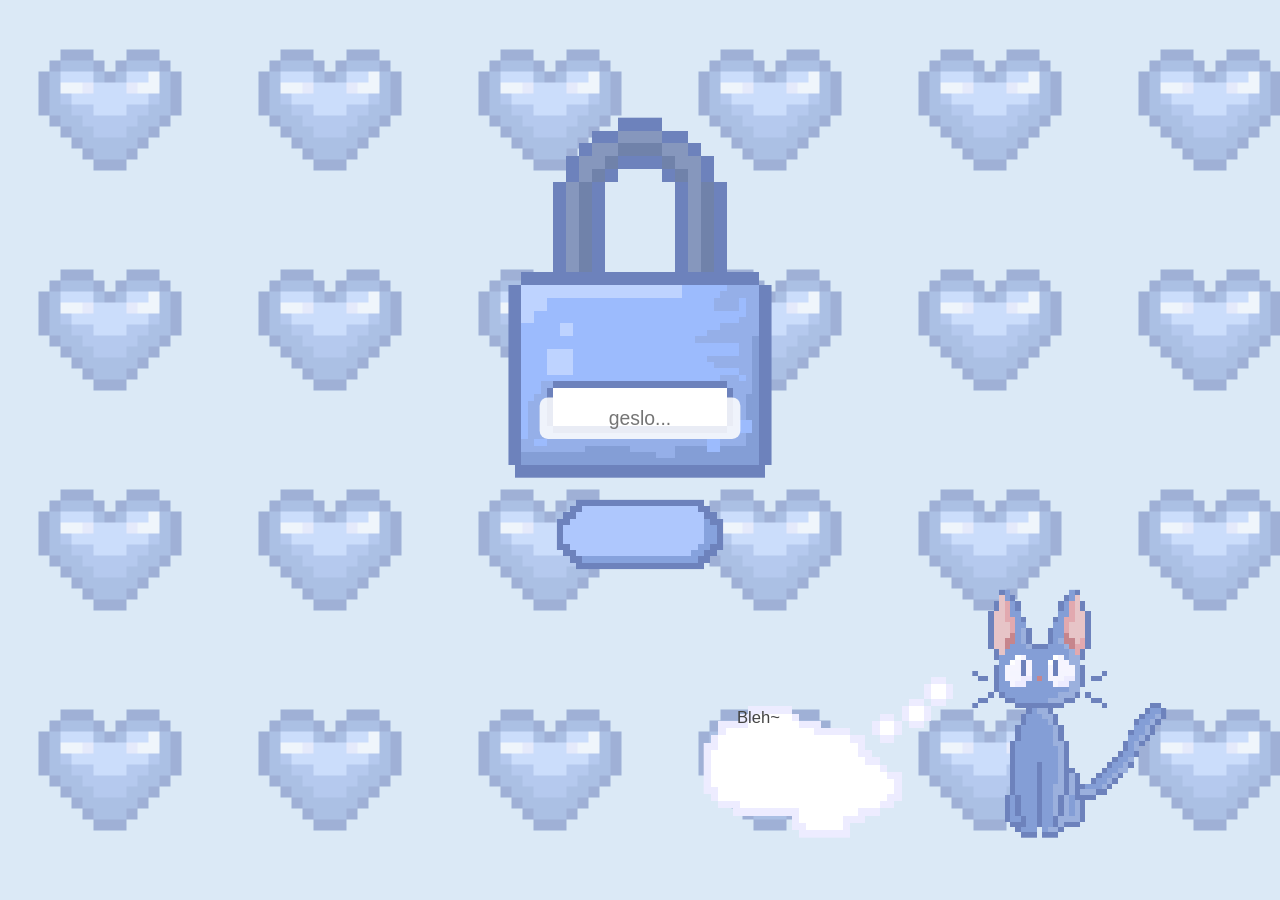
==== frontend/index.html @ 793a8804 "lel" ====
<!DOCTYPE html>
<html lang="sl">
<head>
<meta charset="UTF-8" />
<meta name="viewport" content="width=device-width, initial-scale=1.0"/>
<title>Love Lock 💙</title>
<link rel="stylesheet" href="style.css" />
</head>
<body>

<!-- hearts background layer (fullscreen) -->
<div id="hearts-layer"></div>

<div id="container">

<!-- LOCK + INPUT + BUTTON -->
<div id="lock-area">
<div id="lock-wrapper">
<img id="lock" src="lock.png" alt="lock" />
<input id="password" type="text" placeholder="geslo..." />
</div>

<img id="button" src="button.png" alt="unlock button" />
</div>

<!-- CAT + SPEECH -->
<div id="cat-area">
<div id="speech-wrapper">
<img id="speech" src="hint.png" alt="hint bubble" />
<p id="hint-text">Bleh~</p>
</div>

<img id="cat" src="cat1.png" alt="cat" />
</div>

</div>

<script src="script.js"></script>
</body>
</html>
---- frontend/style.css ----
/* pixel art crisp */
img {
image-rendering: pixelated;
}

body {
margin: 0;
width: 100vw;
height: 100vh;
overflow: hidden;

font-family: Arial, sans-serif;
background: #dbe9f6;
}

/* ----------------------------
HEARTS BACKGROUND FULLSCREEN
---------------------------- */
#hearts-layer {
position: fixed;
inset: 0;
z-index: 0;
pointer-events: none;
opacity: 0.55;

background-image: url("heart1.png");
background-repeat: repeat;

/* tile = spacing */
background-size: 220px 220px;

animation: heartBeat 1s infinite;
}

/* SRČKI MANJŠI: ker si dala transparent border, se efektivno zmanjša */
@keyframes heartBeat {
0%, 100% { background-image: url("heart1.png"); }
50% { background-image: url("heart2.png"); }
}

/* ----------------------------
UI CANVAS (base size)
---------------------------- */
#container {
width: 900px;
height: 650px;

position: absolute;
left: 50%;
top: 50%;

transform: translate(-50%, -50%);
overflow: visible;
z-index: 2;
}

/* ----------------------------
LOCK AREA
---------------------------- */
#lock-area {
margin-top: 85px;
display: flex;
flex-direction: column;
align-items: center;
gap: 16px;
}

#lock-wrapper {
position: relative;
width: 190px;
}

#lock {
width: 190px;
display: block;
}

/* input on lock */
#password {
position: absolute;
left: 50%;
transform: translateX(-50%);
bottom: 28px;

width: 125px;
padding: 7px 10px;

font-size: 14px;
text-align: center;

border: none;
outline: none;
border-radius: 6px;

background: rgba(255, 255, 255, 0.85);
}

/* button under lock */
#button {
width: 120px;
cursor: pointer;
user-select: none;
}

/* ----------------------------
CAT AREA
---------------------------- */
#cat-area {
position: absolute;
bottom: 45px;
right: 70px;

display: flex;
align-items: flex-end;
gap: 14px;
}

/* MUCA VEČJA */
#cat {
width: 140px;
}

/* speech bubble left of cat */
#speech-wrapper {
position: relative;
width: 180px;
}

#speech {
width: 180px;
display: block;
}

/* text inside bubble */
#hint-text {
position: absolute;
top: 22px;
left: 24px;
width: 130px;

margin: 0;
font-size: 12px;
color: #444;
line-height: 1.2;
}
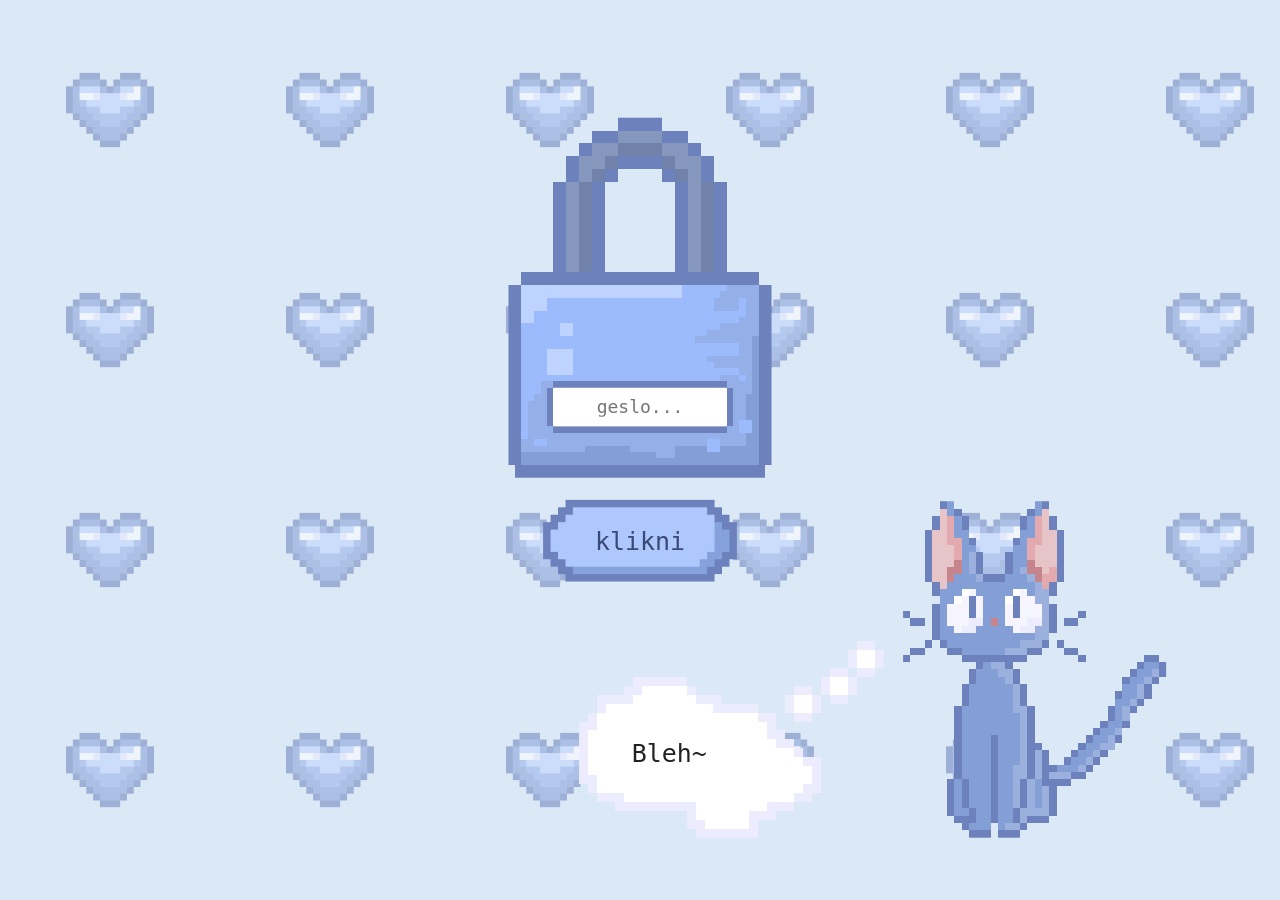
==== commit 1655683e: "button in font fix" ====
--- a/frontend/index.html
+++ b/frontend/index.html
@@ -20,7 +20,7 @@
 <input id="password" type="text" placeholder="geslo..." />
 </div>
 
-<img id="button" src="button.png" alt="unlock button" />
+<button id="button" type="button">klikni</button>
 </div>
 
 <!-- CAT + SPEECH -->
--- a/frontend/style.css
+++ b/frontend/style.css
@@ -1,3 +1,8 @@
+@font-face {
+    font-family: "PixelFont";
+    src: url("PixelifySans.ttf") format("truetype");
+}
+
 /* pixel art crisp */
 img {
 image-rendering: pixelated;
@@ -9,7 +14,7 @@
 height: 100vh;
 overflow: hidden;
 
-font-family: Arial, sans-serif;
+font-family: "PixelFont", monospace;
 background: #dbe9f6;
 }
 
@@ -80,27 +85,58 @@
 position: absolute;
 left: 50%;
 transform: translateX(-50%);
-bottom: 28px;
+
+bottom: 37px;
 
 width: 125px;
-padding: 7px 10px;
+height: 28px;
 
-font-size: 14px;
+padding: 0;
+font-size: 13px;
 text-align: center;
 
 border: none;
 outline: none;
-border-radius: 6px;
+
 
 background: rgba(255, 255, 255, 0.85);
+
+/* pixel font */
+font-family: "PixelFont", monospace;
 }
 
 /* button under lock */
 #button {
-width: 120px;
+width: 140px;
+height: 60px;
+
+border: none;
+background: transparent;
+background-image: url("button.png");
+background-size: contain;
+background-repeat: no-repeat;
+background-position: center;
+
 cursor: pointer;
+
+font-family: "PixelFont", monospace;
+font-size: 18px;
+color: #3a4a77;
+
+/* center text */
+display: flex;
+align-items: center;
+justify-content: center;
+
+/* da se ne selekta */
 user-select: none;
 }
+
+#button:active {
+transform: translateY(2px);
+}
+
+
 
 /* ----------------------------
 CAT AREA
@@ -117,29 +153,34 @@
 
 /* MUCA VEČJA */
 #cat {
-width: 140px;
+width: 190px;
 }
 
 /* speech bubble left of cat */
 #speech-wrapper {
 position: relative;
-width: 180px;
+width: 220px;
 }
 
 #speech {
-width: 180px;
+width: 220px;
 display: block;
 }
 
 /* text inside bubble */
 #hint-text {
 position: absolute;
-top: 22px;
-left: 24px;
-width: 130px;
+top: 70px;
+left: 38px;
+width: 140px;
+height: 60px;
 
 margin: 0;
-font-size: 12px;
-color: #444;
+font-size: 18px;
+color: #222;
 line-height: 1.2;
+font-family: "PixelFont", monospace;
+
+overflow: hidden;
+word-wrap: break-word;
 }
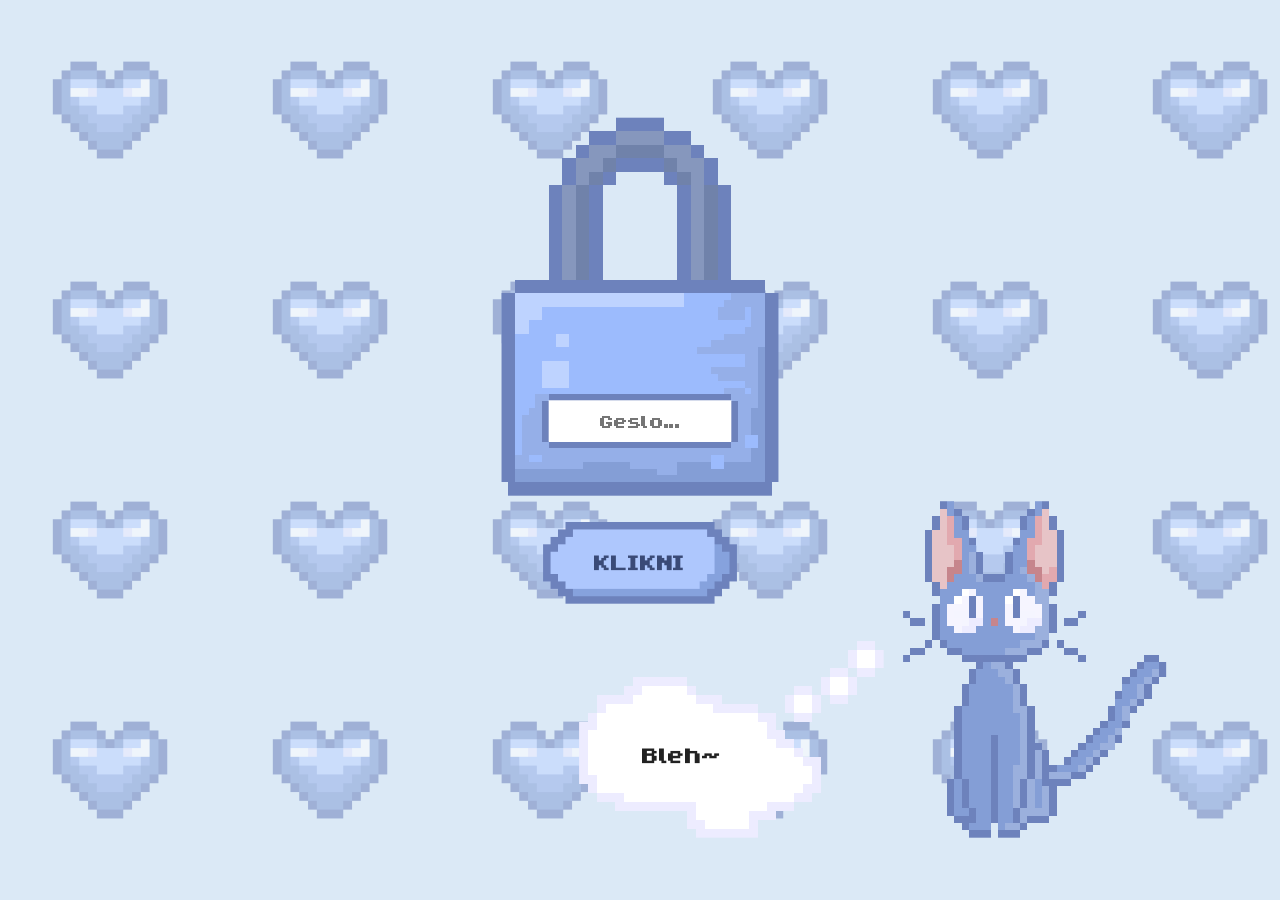
==== commit e8f8b137: "text changes size w length" ====
--- a/frontend/index.html
+++ b/frontend/index.html
@@ -17,10 +17,10 @@
 <div id="lock-area">
 <div id="lock-wrapper">
 <img id="lock" src="lock.png" alt="lock" />
-<input id="password" type="text" placeholder="geslo..." />
+<input id="password" type="text" placeholder="Geslo..." />
 </div>
 
-<button id="button" type="button">klikni</button>
+<button id="button" type="button">KLIKNI</button>
 </div>
 
 <!-- CAT + SPEECH -->
--- a/frontend/style.css
+++ b/frontend/style.css
@@ -1,9 +1,8 @@
 @font-face {
     font-family: "PixelFont";
-    src: url("PixelifySans.ttf") format("truetype");
+    src: url("ByteBounce.ttf") format("truetype");
 }
 
-/* pixel art crisp */
 img {
 image-rendering: pixelated;
 }
@@ -31,13 +30,11 @@
 background-image: url("heart1.png");
 background-repeat: repeat;
 
-/* tile = spacing */
 background-size: 220px 220px;
 
 animation: heartBeat 1s infinite;
 }
 
-/* SRČKI MANJŠI: ker si dala transparent border, se efektivno zmanjša */
 @keyframes heartBeat {
 0%, 100% { background-image: url("heart1.png"); }
 50% { background-image: url("heart2.png"); }
@@ -67,16 +64,16 @@
 display: flex;
 flex-direction: column;
 align-items: center;
-gap: 16px;
+gap: 18px;
 }
 
 #lock-wrapper {
 position: relative;
-width: 190px;
+width: 200px;
 }
 
 #lock {
-width: 190px;
+width: 200px;
 display: block;
 }
 
@@ -86,13 +83,13 @@
 left: 50%;
 transform: translateX(-50%);
 
-bottom: 37px;
+bottom: 39px;
 
-width: 125px;
-height: 28px;
+width: 132px;
+height: 30px;
 
 padding: 0;
-font-size: 13px;
+font-size: 23px;
 text-align: center;
 
 border: none;
@@ -118,24 +115,32 @@
 background-position: center;
 
 cursor: pointer;
+user-select: none;
 
 font-family: "PixelFont", monospace;
-font-size: 18px;
+font-size: 28px;
 color: #3a4a77;
 
-/* center text */
+
 display: flex;
 align-items: center;
 justify-content: center;
 
-/* da se ne selekta */
-user-select: none;
+position: relative;
+z-index: 9999;
+
+
+
 }
 
 #button:active {
-transform: translateY(2px);
+    transform: translateY(2px);
 }
 
+#button:disabled {
+    opacity: 0.6;
+    cursor: default;
+}
 
 
 /* ----------------------------
@@ -170,16 +175,23 @@
 /* text inside bubble */
 #hint-text {
 position: absolute;
-top: 70px;
-left: 38px;
-width: 140px;
-height: 60px;
+top: 58px;
+left: 14px;
+width: 120px;
+height: 50px;
+
+display: flex;
+justify-content: center;
+align-items: center;
+text-align: center;
+
 
 margin: 0;
-font-size: 18px;
+font-size: 28px;
 color: #222;
 line-height: 1.2;
 font-family: "PixelFont", monospace;
+background: rgba(255, 0, 0, 0);
 
 overflow: hidden;
 word-wrap: break-word;
